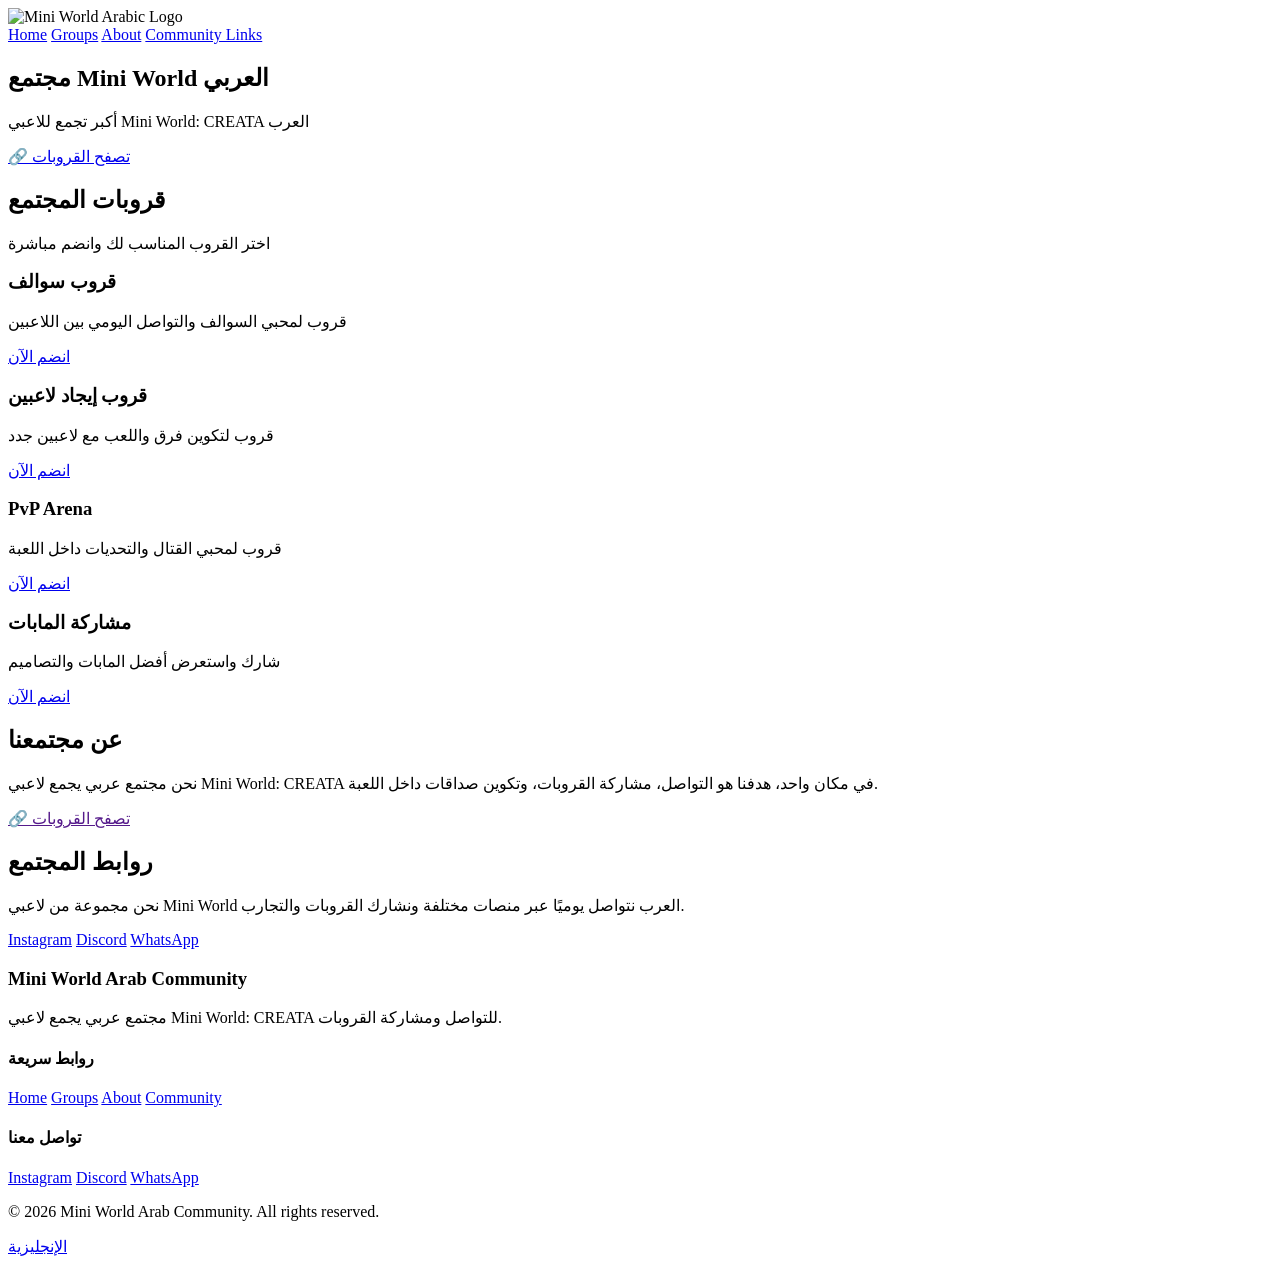
==== index.html @ 6c63021c "Rename index-AR.html to index.html" ====
<!doctype html>
<html lang="en">
  <head>
    <meta name="description" content="Mini World Arab Community - أكبر مجتمع عربي للاعبي Mini World: CREATA، انضم إلى القروبات وشارك مع اللاعبين العرب.">
<meta name="keywords" content="Mini World, Mini World Arab, Mini World CREATA, gaming community, عرب ميني وورلد, قروبات ميني وورلد">
<meta name="author" content="Mini World Arab Community">

<!-- Open Graph (للسوشيال ميديا) -->
<meta property="og:title" content="Mini World Arab Community">
<meta property="og:description" content="انضم إلى أكبر مجتمع عربي للاعبي Mini World">
<meta property="og:type" content="website">
    <meta charset="UTF-8" />
    <meta name="viewport" content="width=device-width, initial-scale=1.0" />
    <link rel="preconnect" href="https://fonts.googleapis.com" />
    <link rel="preconnect" href="https://fonts.gstatic.com" crossorigin />
    <link
      href="https://fonts.googleapis.com/css2?family=Poppins:ital,wght@0,100;0,200;0,300;0,400;0,500;0,600;0,700;0,800;0,900;1,100;1,200;1,300;1,400;1,500;1,600;1,700;1,800;1,900&display=swap"
      rel="stylesheet"
    />
    <link rel="stylesheet" href="style.css" />

    <title>Mini World Arab Community Hub</title>
  </head>
  <body>
    <nav>
      <div class="logo">
        <img
          src="https://static.miniworldgame.com/nuxts-official-website/public/_nuxt/logo.0edc9054.png"
          alt="Mini World Arabic Logo"
        />
      </div>
      <div class="links">
        <a href="#home">Home</a>
        <a href="#groups">Groups</a>
        <a href="#about">About</a>
        <a href="#community">Community Links</a>
      </div>
    </nav>
    <section id="home">
      <div class="jj">
        <h2>مجتمع Mini World العربي</h2>
        <p>أكبر تجمع للاعبي Mini World: CREATA العرب</p>
        <a href="#groups">🔗 تصفح القروبات</a>
      </div>
    </section>
    <section id="groups">
      <h1>قروبات المجتمع</h1>
      <p>اختر القروب المناسب لك وانضم مباشرة</p>

      <div class="cards">
        <div class="card swalf">
          <h3>قروب سوالف</h3>
          <p>قروب لمحبي السوالف والتواصل اليومي بين اللاعبين</p>
          <a href="#">انضم الآن</a>
        </div>

        <div class="card finder">
          <h3>قروب إيجاد لاعبين</h3>
          <p>قروب لتكوين فرق واللعب مع لاعبين جدد</p>
          <a href="#">انضم الآن</a>
        </div>

        <div class="card pvp">
          <h3>PvP Arena</h3>
          <p>قروب لمحبي القتال والتحديات داخل اللعبة</p>
          <a href="#">انضم الآن</a>
        </div>

        <div class="card maps">
          <h3>مشاركة المابات</h3>
          <p>شارك واستعرض أفضل المابات والتصاميم</p>
          <a href="#">انضم الآن</a>
        </div>
      </div>
    </section>
    <section id="about">
      <h2>عن مجتمعنا</h2>
      <p>
        نحن مجتمع عربي يجمع لاعبي Mini World: CREATA في مكان واحد، هدفنا هو
        التواصل، مشاركة القروبات، وتكوين صداقات داخل اللعبة.
      </p>
      <a href="">🔗 تصفح القروبات</a>
    </section>
    <section id="community">
      <h2>روابط المجتمع</h2>
      <p>
        نحن مجموعة من لاعبي Mini World العرب نتواصل يوميًا عبر منصات مختلفة
        ونشارك القروبات والتجارب.
      </p>
      <a href="https://ig.me/j/AbaspdE6eRQTPsom/">Instagram</a>
      <a href="https://discord.gg/4WJSpqd9">Discord</a>
      <a href="https://chat.whatsapp.com/DVIdTEXrpN94Vuv9sI62CV">WhatsApp</a>
    </section>
    <footer class="footer">
      <div class="footer-container">
        <div class="footer-left">
          <h3>Mini World Arab Community</h3>
          <p>
            مجتمع عربي يجمع لاعبي Mini World: CREATA للتواصل ومشاركة القروبات.
          </p>
        </div>

        <div class="footer-links">
          <h4>روابط سريعة</h4>
          <a href="#home">Home</a>
          <a href="#groups">Groups</a>
          <a href="#about">About</a>
          <a href="#community">Community</a>
        </div>

        <div class="footer-social">
          <h4>تواصل معنا</h4>
          <a href="https://ig.me/j/AbaspdE6eRQTPsom/">Instagram</a>
          <a href="https://discord.gg/4WJSpqd9">Discord</a>
          <a href="https://chat.whatsapp.com/DVIdTEXrpN94Vuv9sI62CV">WhatsApp</a>
        </div>
      </div>

      <div class="footer-bottom">
        <p>© 2026 Mini World Arab Community. All rights reserved.</p>
      </div>
      <a href="index-EN.html">الإنجليزية</a>
    </footer>
  </body>
</html>
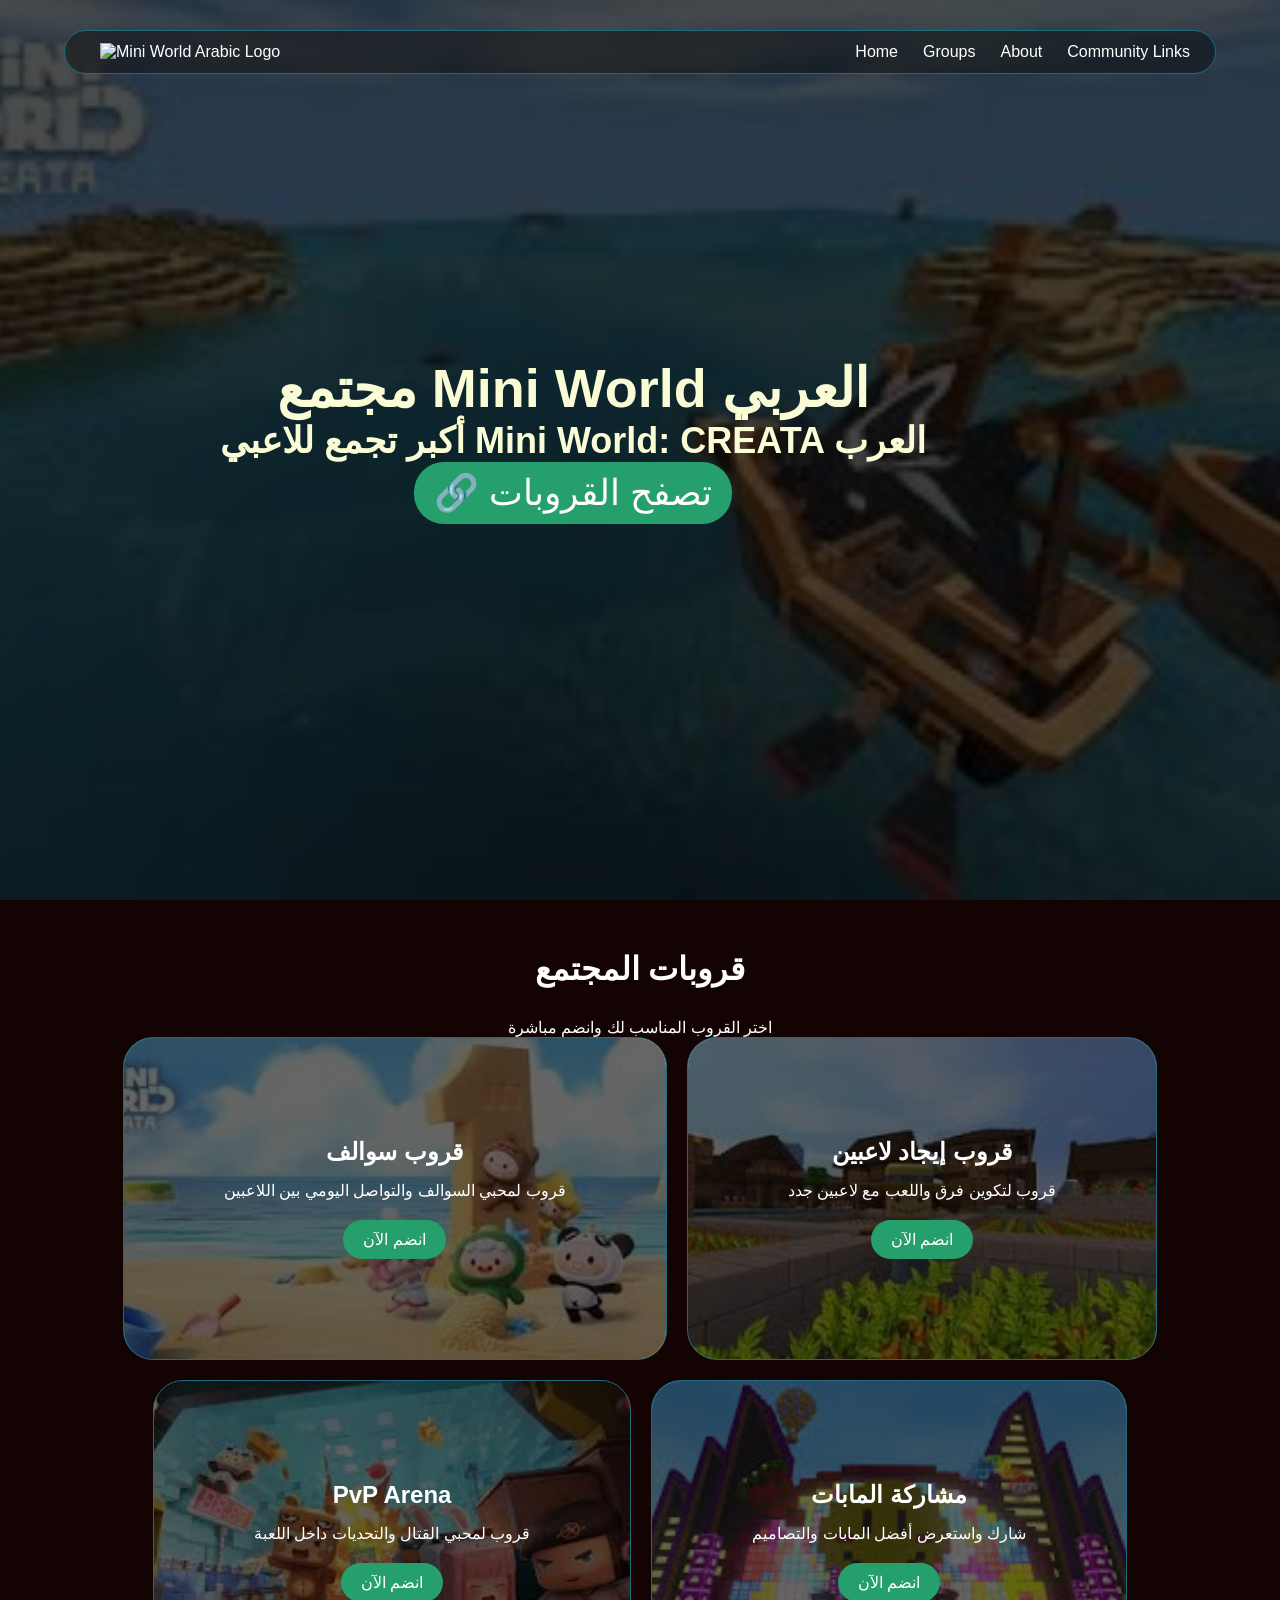
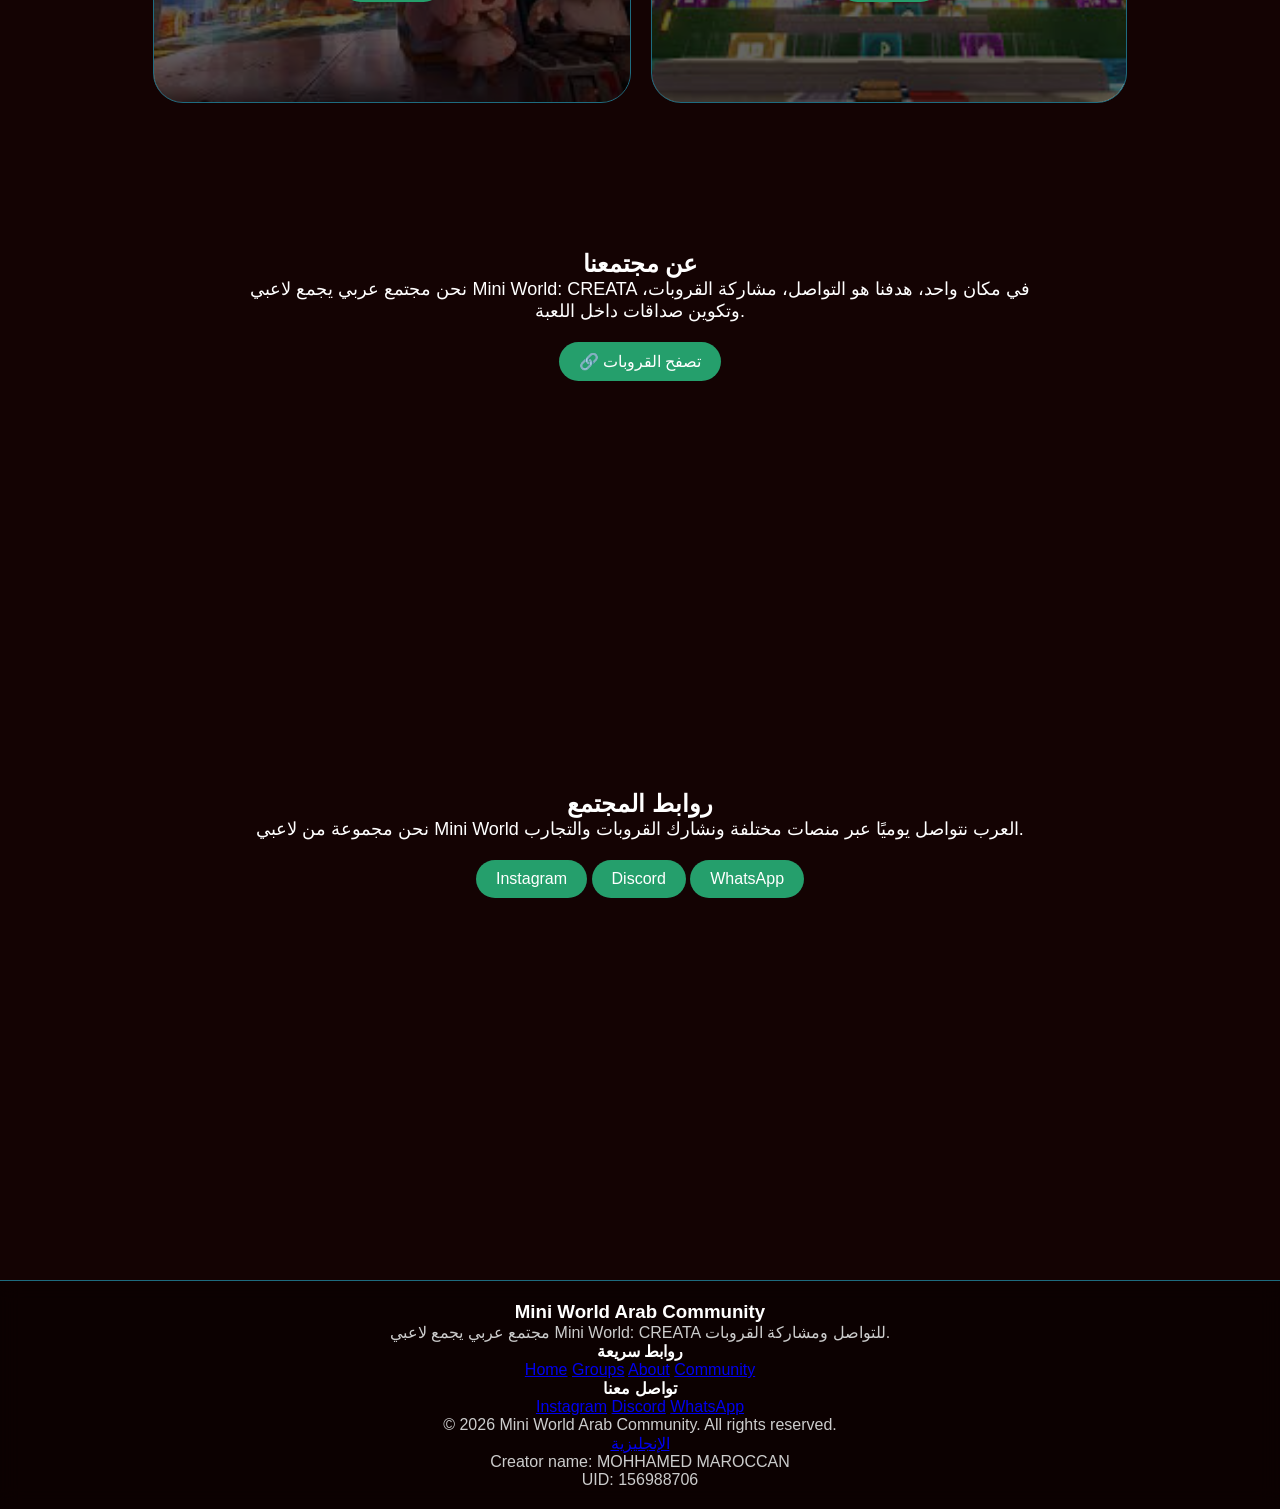
==== commit 3ef3a0cf: "Add creator name and UID to footer" ====
--- a/index.html
+++ b/index.html
@@ -7,9 +7,11 @@
 
 <!-- Open Graph (للسوشيال ميديا) -->
 <meta property="og:title" content="Mini World Arab Community">
+    <meta name="google-site-verification" content="Y4tIQQRIMpaNinTmsm2uww3dl2uowsrsJ0yILx2EeWY" />
 <meta property="og:description" content="انضم إلى أكبر مجتمع عربي للاعبي Mini World">
 <meta property="og:type" content="website">
     <meta charset="UTF-8" />
+    <meta name="description" content="Mini World Arab Community - أكبر مجتمع عربي للاعبي Mini World: CREATA">
     <meta name="viewport" content="width=device-width, initial-scale=1.0" />
     <link rel="preconnect" href="https://fonts.googleapis.com" />
     <link rel="preconnect" href="https://fonts.gstatic.com" crossorigin />
@@ -120,6 +122,8 @@
         <p>© 2026 Mini World Arab Community. All rights reserved.</p>
       </div>
       <a href="index-EN.html">الإنجليزية</a>
+      <p>Creator name: MOHHAMED MAROCCAN</p>
+      <p>UID: 156988706</p>
     </footer>
   </body>
 </html>
--- a/style.css
+++ b/style.css
@@ -0,0 +1,333 @@
+:root {
+  --primary: #259f6c;
+  --secondary: #1e6b7f;
+  --bg: #140303;
+  --card: #1c0a0a;
+  --light: #fafcd6;
+
+  --text: #ffffff;
+  --text-muted: #cccccc;
+}
+html {
+  scroll-behavior: smooth;
+}
+* {
+  margin: 0;
+  padding: 0;
+  box-sizing: border-box;
+}
+
+body {
+  font-family: "Poppins", sans-serif;
+  background-color: var(--bg);
+  color: var(--text);
+}
+
+/* NAVBAR */
+nav {
+  display: flex;
+  justify-content: space-between;
+  align-items: center;
+
+  padding: 12px 25px;
+
+  background-color: rgba(0, 0, 0, 0.4);
+  backdrop-filter: blur(10px);
+
+  width: 90%;
+  max-width: 1200px;
+
+  margin: 20px auto;
+
+  border-radius: 50px;
+  border: 1px solid var(--secondary);
+
+  position: fixed;
+  top: 10px;
+  left: 50%;
+  transform: translateX(-50%);
+
+  z-index: 100;
+}
+
+/* LOGO */
+.logo {
+  margin-left: 10px;
+}
+
+/* LINKS */
+nav .links {
+  display: flex;
+  gap: 25px;
+}
+
+nav .links a {
+  text-decoration: none;
+  color: var(--text);
+  font-size: 16px;
+  font-weight: 500;
+  transition: 0.3s;
+  position: relative;
+}
+
+nav .links a:hover {
+  color: var(--primary);
+}
+nav .links a::after {
+  content: "";
+  position: absolute;
+  width: 0%;
+  height: 2px;
+  bottom: -5px;
+  left: 0;
+  background: var(--primary);
+  transition: 0.3s;
+}
+
+nav .links a:hover::after {
+  width: 100%;
+}
+/*Hero Section*/
+#home {
+  height: 100vh;
+  background: url("img/bg1-mini.jpg") center/cover no-repeat;
+  display: flex;
+  flex-direction: column;
+  justify-content: center;
+  align-items: start;
+  text-align: center;
+  position: relative;
+}
+#home::before {
+  content: "";
+  position: absolute;
+  top: 0;
+  left: 0;
+  width: 100%;
+  height: 100%;
+  background: rgba(0, 0, 0, 0.7);
+}
+#home .jj {
+  z-index: 33;
+  margin-left: 200px;
+}
+#home .jj {
+  color: var(--light);
+  font-size: 36px;
+  font-weight: 700;
+  margin-bottom: 20px;
+}
+#home .jj a {
+  display: inline-block;
+  padding: 10px 20px;
+  background-color: var(--primary);
+  color: var(--text);
+  text-decoration: none;
+  font-weight: 500;
+  border-radius: 30px;
+  transition: 0.3s;
+}
+#home .jj a:hover {
+  background-color: var(--secondary);
+}
+/*Groups Section*/
+#groups {
+  height: 100vh;
+  padding: 50px 20px;
+  text-align: center;
+}
+#groups h1 {
+  font-size: 32px;
+  margin-bottom: 30px;
+}
+.cards {
+  display: flex;
+  flex-wrap: wrap;
+  gap: 20px;
+  justify-content: center;
+}
+.card {
+  border: 1px solid var(--secondary);
+  padding: 100px;
+  border-radius: 30px;
+}
+
+.card h3 {
+  font-size: 24px;
+  margin-bottom: 15px;
+}
+.card p {
+  font-size: 16px;
+  margin-bottom: 20px;
+}
+.card a {
+  display: inline-block;
+  padding: 10px 20px;
+  background-color: var(--primary);
+  color: var(--text);
+  text-decoration: none;
+  font-weight: 500;
+  border-radius: 30px;
+  transition: 0.3s;
+}
+.card a:hover {
+  background-color: var(--secondary);
+}
+
+.card.swalf {
+  background: url("img/bg3-mini-card.jpg") center/cover no-repeat;
+}
+
+.card.finder {
+  background: url("img/bg4-mini-card.jpg") center/cover no-repeat;
+}
+
+.card.pvp {
+  background: url("img/bg2-mini-card.jpg") center/cover no-repeat;
+}
+
+.card.maps {
+  background: url("img/bg5-mini-card.jpg") center/cover no-repeat;
+}
+.card {
+  position: relative;
+  border: 1px solid var(--secondary);
+  padding: 100px;
+  border-radius: 30px;
+  overflow: hidden;
+}
+.card::before {
+  content: "";
+  position: absolute;
+  inset: 0;
+  background: rgba(0, 0, 0, 0.6);
+  z-index: 0;
+}
+.card h3,
+.card p,
+.card a {
+  position: relative;
+  z-index: 2;
+}
+#about {
+  padding: 50px 10px;
+  text-align: center;
+  height: 50vh;
+}
+#about h1 {
+  font-size: 32px;
+  margin-bottom: 20px;
+}
+#about p {
+  font-size: 18px;
+  max-width: 800px;
+  margin: 0 auto;
+}
+#about a {
+  display: inline-block;
+  margin-top: 20px;
+  padding: 10px 20px;
+  background-color: var(--primary);
+  color: var(--text);
+  text-decoration: none;
+  font-weight: 500;
+  border-radius: 30px;
+  transition: 0.3s;
+}
+#about a:hover {
+  background-color: var(--secondary);
+}
+#community {
+  padding: 50px 20px;
+  text-align: center;
+  height: 50vh;
+}
+#community h1 {
+  font-size: 32px;
+  margin-bottom: 20px;
+}
+#community p {
+  font-size: 18px;
+  max-width: 800px;
+  margin: 0 auto;
+}
+#community a {
+  display: inline-block;
+  margin-top: 20px;
+  padding: 10px 20px;
+  background-color: var(--primary);
+  color: var(--text);
+  text-decoration: none;
+  font-weight: 500;
+  border-radius: 30px;
+  transition: 0.3s;
+}
+#community a:hover {
+  background-color: var(--secondary);
+}
+footer {
+  text-align: center;
+  padding: 20px;
+  background-color: rgba(0, 0, 0, 0.4);
+  backdrop-filter: blur(10px);
+  border-top: 1px solid var(--secondary);
+}
+footer p {
+  color: var(--text-muted);
+}
+section {
+  padding: 80px 20px;
+  min-height: 60vh;
+}
+@media (max-width: 768px) {
+  /* NAVBAR */
+  nav {
+    width: 95%;
+    padding: 10px 15px;
+  }
+  nav .links a {
+    padding: 5px 8px;
+  }
+  nav .links {
+    gap: 10px;
+  }
+
+  nav .links a {
+    font-size: 14px;
+  }
+
+  /* HERO */
+  #home {
+    align-items: center;
+    text-align: center;
+  }
+
+  #home .jj {
+    margin-left: 0;
+    padding: 0 20px;
+    font-size: 28px;
+  }
+
+  /* GROUPS */
+  .card {
+    padding: 20px;
+    width: 100%;
+    max-width: 300px;
+  }
+
+  .cards {
+    flex-direction: column;
+    align-items: center;
+  }
+
+  /* SECTIONS */
+  section {
+    height: auto;
+    padding: 60px 15px;
+  }
+
+  /* ABOUT + COMMUNITY */
+  #about {
+    margin-top: 300px;
+  }
+}
